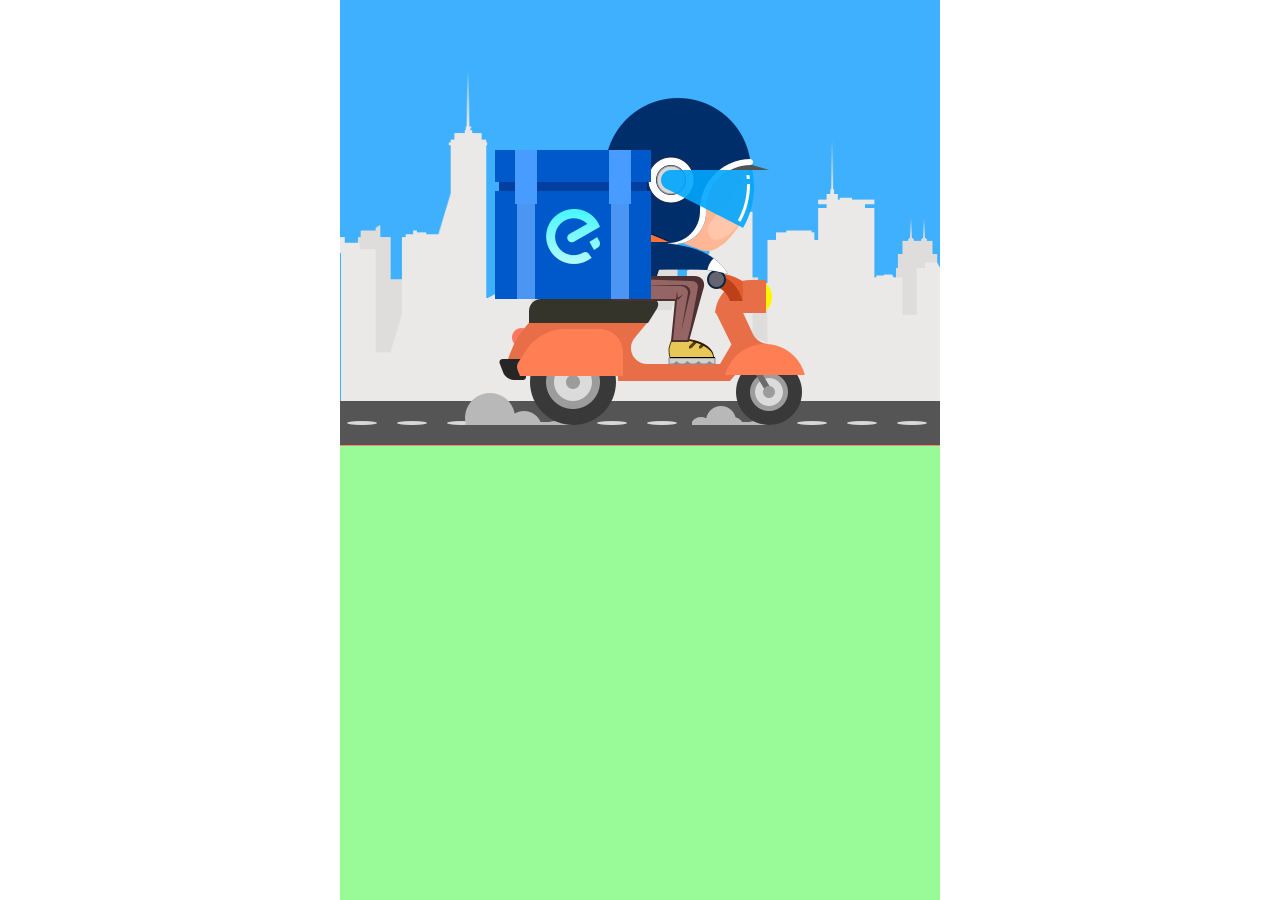
==== 谁去拿外卖/index.html @ c21e41e3 "复习相对绝对浮动，" ====
<!DOCTYPE html>
<html>
	<head>
		<meta charset="utf-8" />
		<link rel="stylesheet" type="text/css" href="css/index.css"/>
		<title>谁去拿外卖</title>
	</head>
	<body>
		<div class="container">
			
			<div class="top">
				<img src="img/beijing.png">
				<img src="img/ludeng.png" >
				<div class="top_malu">
					<img src="img/malu1.png" >
					<img src="img/malu2.png" >
				</div>
				<div class="qishou">
					<img src="img/qishou1.png" >
					<img src="img/qishou2.png" >
				</div>
			</div>
			
			
			
			<div class="bottom">
			<!--<div class="bottom_demo">
					<div class="biaoti">
						<span>1</span>
					</div>
					<h3>100</h3>
				</div> -->
			</div>
			

		</div>
	</body>
	<script src="js/jquery.js" type="text/javascript" charset="utf-8"></script>
	<script type="text/javascript">
		$(document).ready(function(){
			
			var n=0;
			
			$(".qishou").click(function(){
				//  骑手换图片
				$(".qishou>img:nth-child(2)").show().siblings().hide();
				var timer = setInterval(my,1000);
				// 恢复图片计时器
				function my(){
					$(".qishou>img:nth-child(1)").show().siblings().hide();
					clearInterval(timer);
				} 
				
				//生成新行数字
				n++;
				var m=Math.floor(Math.random()*10);
				
				var $ele=$('<div class="bottom_demo">'+
					'<div class="biaoti">'+
					'<span>'+n+'</span>'+
					'</div>'+
					'<h3>'+m+'</h3>'+
					'</div>')
				$(".bottom").append($ele);
			})
			

			
			
		})
	</script>
</html>
---- 谁去拿外卖/css/index.css ----
*{
	margin: 0;
	padding: 0;
}
img{
	vertical-align: top;
}
.container{
	width: 600px;
	height: 900px;
	background: salmon;
	margin: 0 auto;
	overflow: hidden;
}
.top{
	position: relative;
}

.top>img:nth-child(1){
	width: 600px;
}

.top>img:nth-child(2){
	position: absolute;
	top: 20px;
	right: -210px;
	animation: mymove 4s linear infinite;
}

@keyframes mymove{
	from{
		right: -210px;
	}
	to{
		right: 600px;
	}
}

.top_malu>img:nth-child(1){
	position: absolute;
	top: 400px;
	left: 0;
}
.top_malu>img:nth-child(2){
	position: absolute;
	top: 400px;
	left:794px;
}
.top_malu{
	width: 100%;
	position: absolute;
	top: 1px;
	left: 0;
	animation: malu 4s linear infinite;
}

@keyframes malu{
	from{
		left: 0;
	}
	to{
		left: -988px;
	}
}

.qishou{
	cursor: pointer;
}

.qishou>img:nth-child(1){
	position: absolute;
	top: 73px;
	left: 58px;
}

.qishou>img:nth-child(2){
	position: absolute;
	top: 73px;
	left: -10px;
	display: none;
}

.bottom{
	width: 100%;
	height: 454px;
	background: palegreen;
}
.bottom_demo{
	width: 100%;
	background: darkgray;
	height: 50px;
}
.biaoti{
	display: inline-block;
	width: 50px;
	height: 50px;
	border-radius: 50%;
	background: forestgreen;
	text-align: center;
	line-height: 50px;
}

.biaoti>span{
	font-family: "微软雅黑";
	font-size: 20px;
	height: 20px;
	color: red;

}

.bottom_demo>h3{
	float: right;
	margin: 12px 280px 0 0;
}
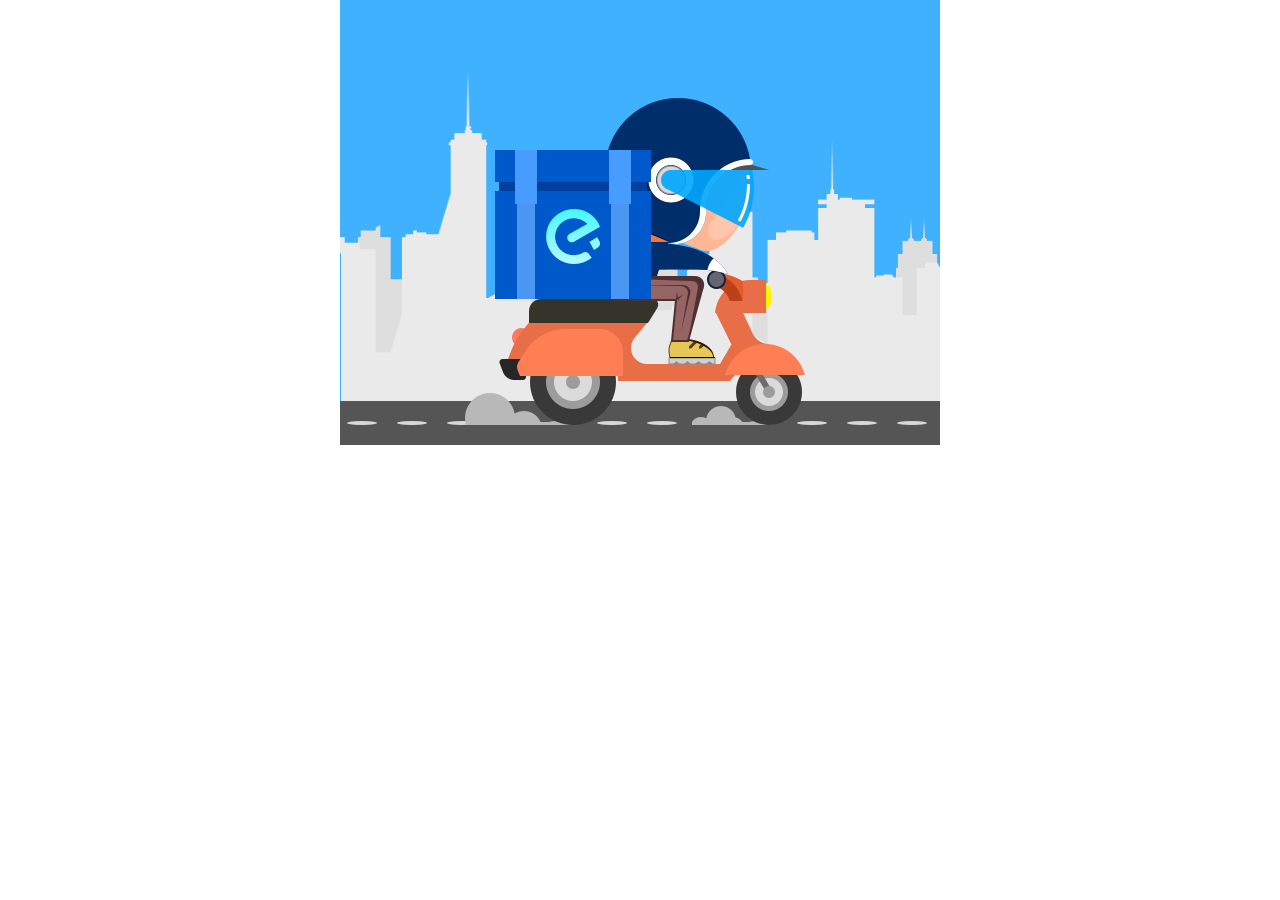
==== commit 11c8be1e: "谁去拿外卖" ====
--- a/谁去拿外卖/index.html
+++ b/谁去拿外卖/index.html
@@ -2,71 +2,140 @@
 <html>
 	<head>
 		<meta charset="utf-8" />
-		<link rel="stylesheet" type="text/css" href="css/index.css"/>
+		<link rel="stylesheet" type="text/css" href="css/index.css" />
 		<title>谁去拿外卖</title>
 	</head>
 	<body>
 		<div class="container">
-			
+
 			<div class="top">
 				<img src="img/beijing.png">
-				<img src="img/ludeng.png" >
+				<img src="img/ludeng.png">
 				<div class="top_malu">
-					<img src="img/malu1.png" >
-					<img src="img/malu2.png" >
+					<img src="img/malu1.png">
+					<img src="img/malu2.png">
 				</div>
 				<div class="qishou">
-					<img src="img/qishou1.png" >
-					<img src="img/qishou2.png" >
+					<img src="img/qishou1.png">
+					<img src="img/qishou2.png">
 				</div>
 			</div>
-			
-			
-			
-			<div class="bottom">
-			<!--<div class="bottom_demo">
+
+
+
+			<ul class="bottom">
+				<!-- 				<li>
 					<div class="biaoti">
 						<span>1</span>
 					</div>
-					<h3>100</h3>
-				</div> -->
-			</div>
-			
+					<h3>100 <span class="tip">瞅啥呢?你去拿外卖!</span></h3>
+				</li> -->
+			</ul>
+
 
 		</div>
 	</body>
 	<script src="js/jquery.js" type="text/javascript" charset="utf-8"></script>
 	<script type="text/javascript">
-		$(document).ready(function(){
-			
-			var n=0;
-			
-			$(".qishou").click(function(){
+		$(function() {
+			//	声明序号从1开始
+			var ix = 1;
+			// 声明最小值 并把100赋值给它 （随机数准备取从0到100）
+			var minnum = 100;
+
+
+			$(".qishou").click(function() {
+
+				// 声明li标签
+				var $li = $("<li></li>");
+
+				// 声明存房序号的div
+				var $divbiaoti = $("<div class='biaoti'></div>");
+				var $span_1 = $("<span></span>");
+
+				// 给span 标签赋值
+				$span_1.text(ix);
+
+				ix++;
+				// 将赋值的span标签 放入到  $divbiaoti
+				$divbiaoti.append($span_1);
+
+				// 将$divbiaoti 放入 $li
+				$li.append($divbiaoti);
+
+				//==========================================
+
+				// 生成随机数 ran
+				var ran = Math.floor(Math.random() * 101);
+
+				var $h3 = $("<h3></h3>")
+
+				// 给h3 赋值
+				$h3.text(ran);
+
+				// 将H3 放入li标签
+				$li.append($h3);
+
+
+				//判断 随机数 比 minnum 小时 ,替换随机数
+				if (ran < minnum) {
+
+					//移出之前最小值上面的提示文字
+					$(".bottom>li>h3>.tip").remove();
+
+					// 把随机出来的 赋值给minnum
+					minnum = ran;
+
+
+					// 声明span标签存提示文字
+					var $span_2 = $("<span class='tip'>瞅啥呢?你去拿外卖!</span>")
+
+					$h3.append($span_2);
+
+
+				}
+
+
+				$(".bottom").append($li);
+
+
+
+
+				//======================================
+
+
 				//  骑手换图片
 				$(".qishou>img:nth-child(2)").show().siblings().hide();
-				var timer = setInterval(my,1000);
+				var timer = setInterval(my, 100);
 				// 恢复图片计时器
-				function my(){
+				function my() {
 					$(".qishou>img:nth-child(1)").show().siblings().hide();
 					clearInterval(timer);
-				} 
-				
-				//生成新行数字
-				n++;
-				var m=Math.floor(Math.random()*10);
-				
-				var $ele=$('<div class="bottom_demo">'+
-					'<div class="biaoti">'+
-					'<span>'+n+'</span>'+
-					'</div>'+
-					'<h3>'+m+'</h3>'+
-					'</div>')
-				$(".bottom").append($ele);
+				}
+
+
+
+
+
+
+
+
+
+
 			})
-			
 
-			
-			
+
+
+
+
+
+
+
+
+
+
+
+
 		})
 	</script>
 </html>
--- a/谁去拿外卖/css/index.css
+++ b/谁去拿外卖/css/index.css
@@ -7,8 +7,8 @@
 }
 .container{
 	width: 600px;
-	height: 900px;
-	background: salmon;
+	height: auto;
+	/* background: salmon; */
 	margin: 0 auto;
 	overflow: hidden;
 }
@@ -83,15 +83,16 @@
 .bottom{
 	width: 100%;
 	height: 454px;
-	background: palegreen;
+	/* background: palegreen; */
 }
-.bottom_demo{
+.bottom>li{
 	width: 100%;
 	background: darkgray;
 	height: 50px;
+	list-style: none;
 }
 .biaoti{
-	display: inline-block;
+	float: left;
 	width: 50px;
 	height: 50px;
 	border-radius: 50%;
@@ -108,7 +109,15 @@
 
 }
 
-.bottom_demo>h3{
+.bottom>li>h3{
+	float: left;
+	/* margin: 12px 280px 0 0; */
+	margin: 12px 0 0  250px; 
+}
+
+.tip{
+	
 	float: right;
-	margin: 12px 280px 0 0;
+	font-family: "微软雅黑";
+	color: palegreen;
 }